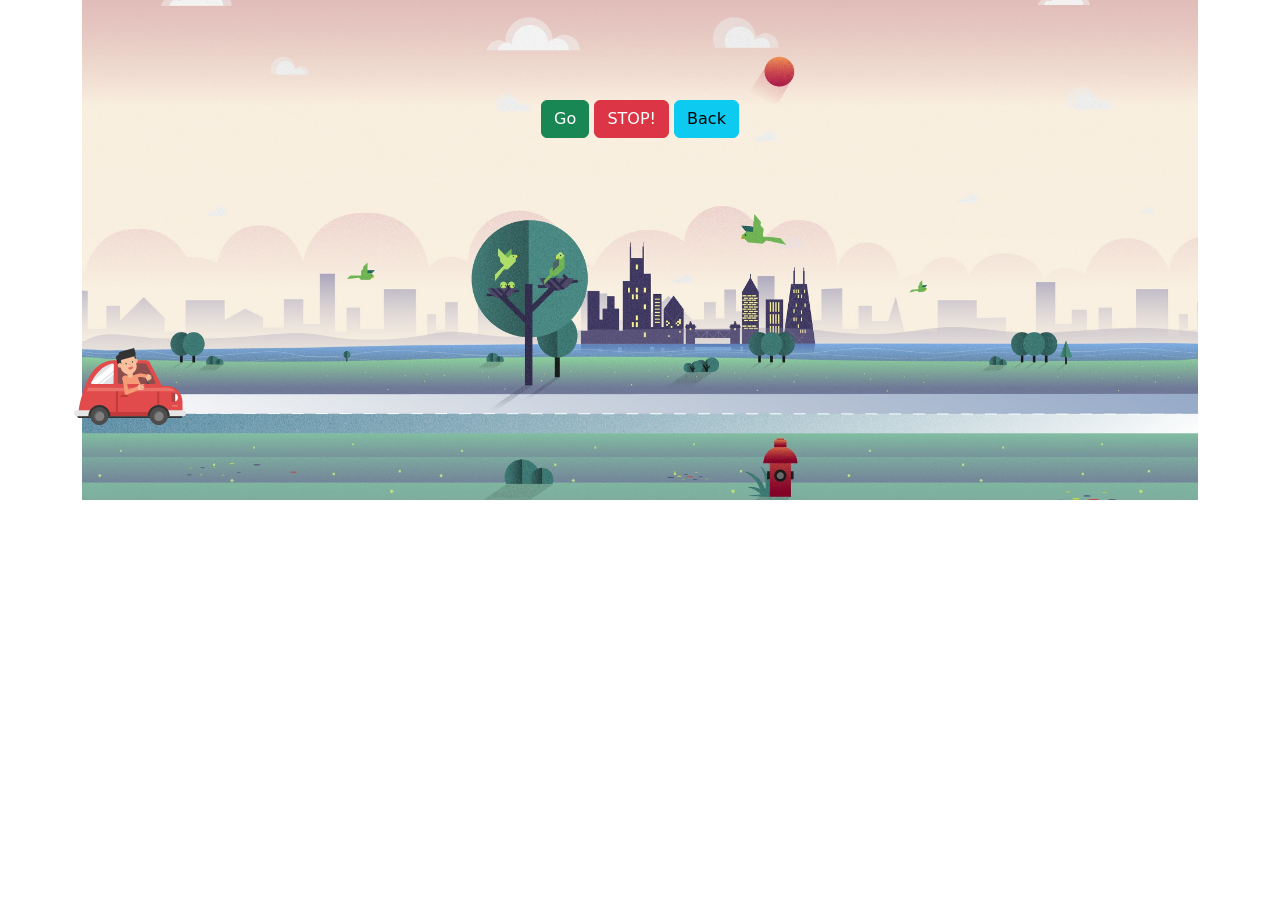
==== Contributions/Stop Go Back JavaScript/index.html @ aa046525 "add stop go back javascript" ====
<!doctype html>
<html lang="en">

<head>
    <meta charset="utf-8">
    <title>stop demo</title>
    <style>
        .car-container {
            position: absolute;
            left: 0px;
            top: 300px;
            width: 200px;
            height: auto;
            margin: 30px;
        }

        .traffic-lights {
            padding: 100px;
            background-image: url(./bg.jpg);
            background-position: center;
            background-size: cover;
            height: 500px;
            background-repeat: no-repeat;
        }
    </style>
    <link href="https://cdn.jsdelivr.net/npm/bootstrap@5.1.1/dist/css/bootstrap.min.css" rel="stylesheet"
        integrity="sha384-F3w7mX95PdgyTmZZMECAngseQB83DfGTowi0iMjiWaeVhAn4FJkqJByhZMI3AhiU" crossorigin="anonymous">
    <script src="https://code.jquery.com/jquery-3.5.0.js"></script>
</head>

<body>

    <div class="container">
        <div class="traffic-lights text-center">
            <div class="traffic-lights-btn">
                <button class="btn btn-success" id="go">Go</button>
                <button class="btn btn-danger" id="stop">STOP!</button>
                <button class="btn btn-info" id="back">Back</button>
            </div>
            <div class="car-container">
                <img src="./car.svg" alt="Car">
            </div>
        </div>
    </div>

    <script>
        // Start animation
        $("#go").click(function () {
            $(".car-container").animate({
                left: "+=500px"
            }, 3000);
        });

        // Stop animation when button is clicked
        $("#stop").click(function () {
            $(".car-container").stop();
        });

        // Start animation in the opposite direction
        $("#back").click(function () {
            $(".car-container").animate({
                left: "-=500px"
            }, 3000);
        });
    </script>

</body>

</html>
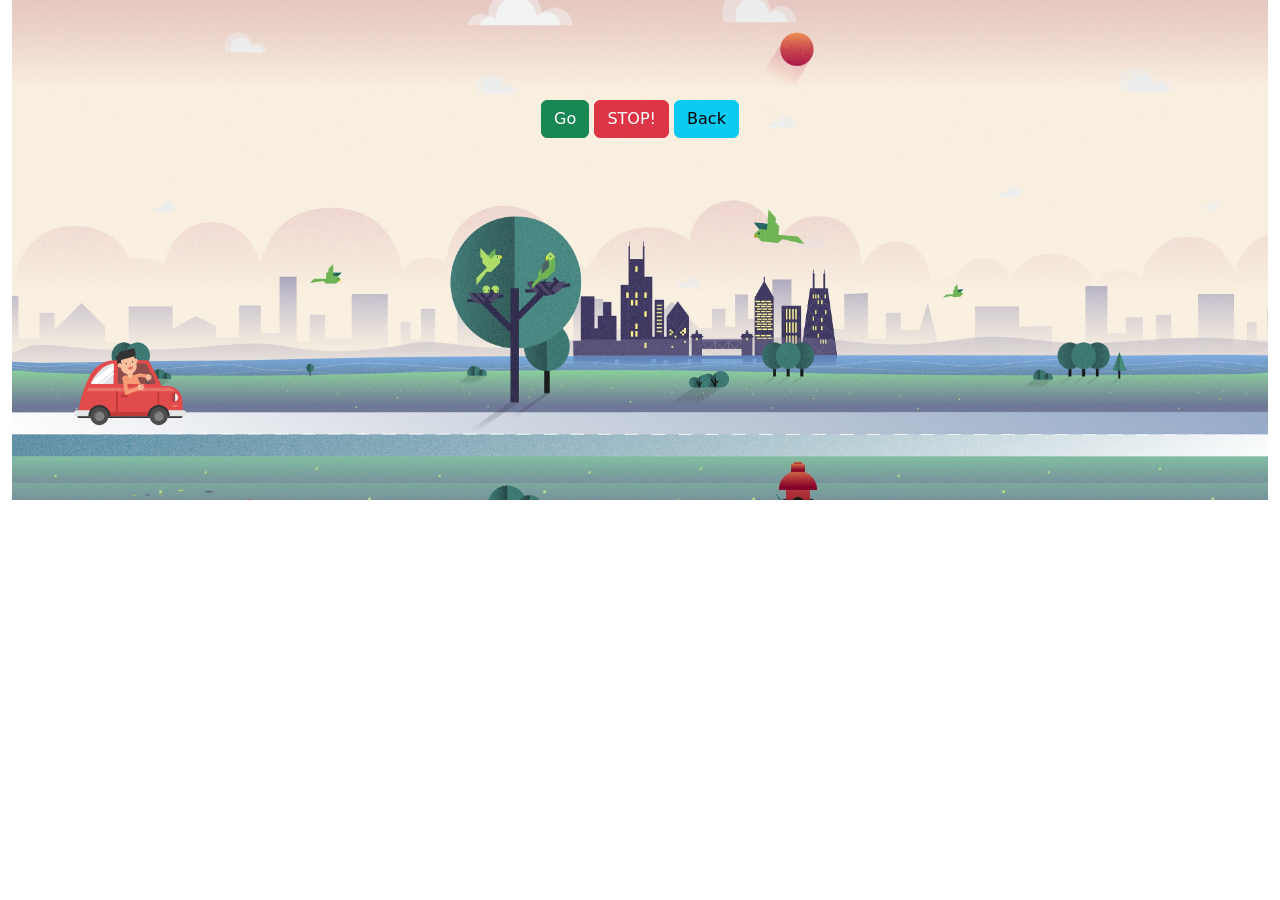
==== commit 80942b01: "update container for go stop back" ====
--- a/Contributions/Stop Go Back JavaScript/index.html
+++ b/Contributions/Stop Go Back JavaScript/index.html
@@ -30,7 +30,7 @@
 
 <body>
 
-    <div class="container">
+    <div class="container-fluid">
         <div class="traffic-lights text-center">
             <div class="traffic-lights-btn">
                 <button class="btn btn-success" id="go">Go</button>
